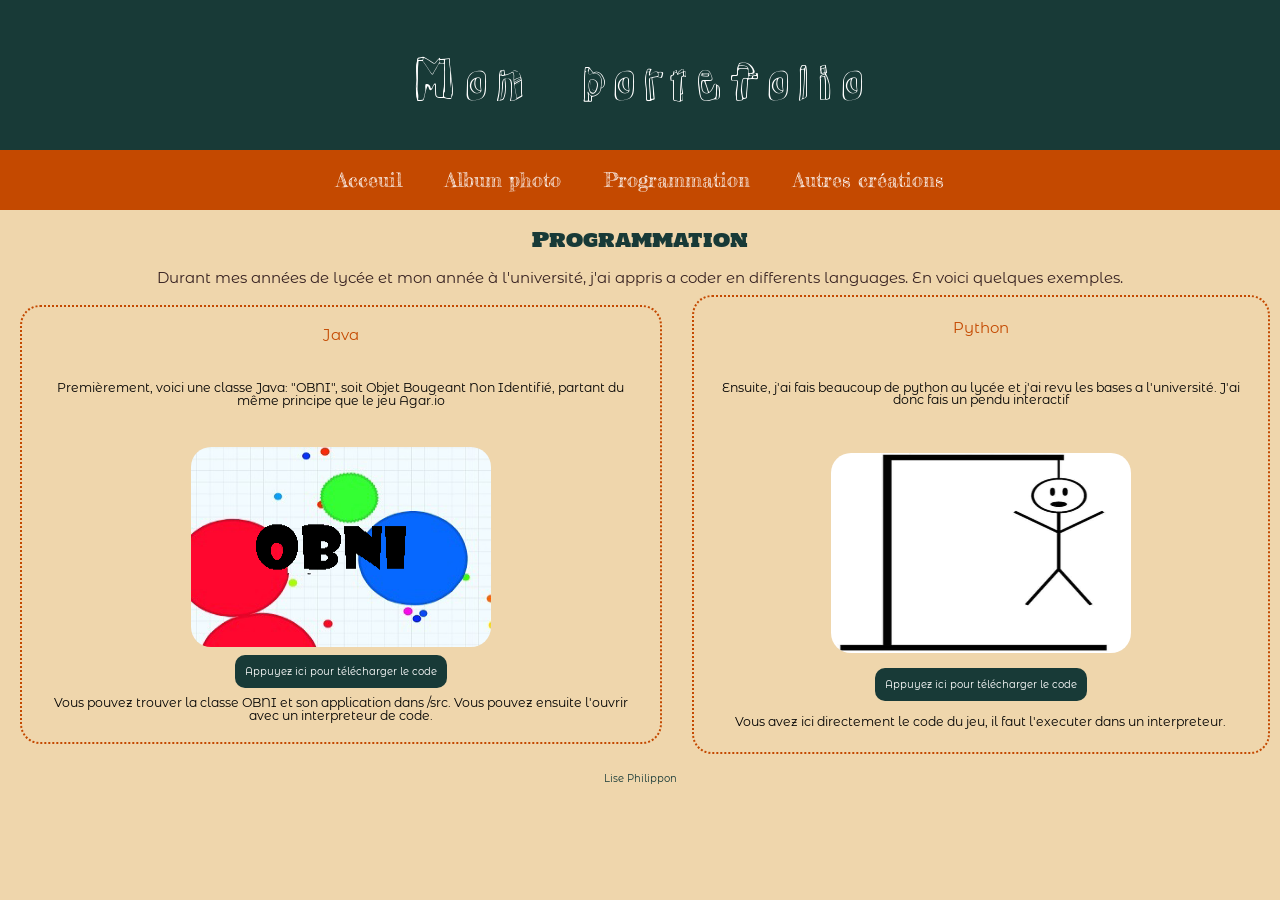
==== programmation.html @ ab80fc65 "Add files via upload" ====
<!DOCTYPE html>
<html lang="fr">
	<head>
		<meta charset="utf-8" />
		<meta name="viewport" content="width=device-width, initial-scale=1.0">
		<link rel="stylesheet" href="reset.css">
        <link rel="stylesheet" href="mobile.css">
        <link rel="stylesheet" href="responsive.css">
		<title>Mon portefolio</title>
        <link rel="icon" type="image/png" href="icone.png">
	</head>
    <body>
		<header class="header-prog"> 
            <p class="header-prog__titre">Mon portefolio</p>
        </header>
        <nav class="navbar-prog">
            <a href="index.html">Acceuil</a>
            <a href = "album_photo.html">Album photo</a>
            <a href="programmation.html">Programmation</a>
            <a href = "autres_creations.html">Autres créations</a>
        </nav>
        <main class="contenu-prog">
            <section class="contenu-prog__intro">
                <h1 class="intro__titre">Programmation</h1>
                <p class="intro__texte"> Durant mes années de lycée et mon année à l'université, j'ai appris a coder en differents languages. En voici quelques exemples. </p>
            </section>
            <section class="contenu-prog__programmes">
                <article class="programmes__java">
                    <h2 class="java__titre">Java</h2>
                    <p class="java__texte">Premièrement, voici une classe Java: "OBNI", soit Objet Bougeant Non Identifié, partant du même principe que le jeu Agar.io</p>
                    <img class="java__img" src="OBNI.png" alt="OBNI" width="200" height="200">
                    <p> <a class="java__bouton" href="OBNI.zip" download>Appuyez ici pour télécharger le code</a></p>
                    <p class="java__texte">Vous pouvez trouver la classe OBNI et son application dans /src. Vous pouvez ensuite l'ouvrir avec un interpreteur de code.</p>
                </article>
                <article class="programmes__python">
                    <h2 class="python__titre">Python</h2>
                    <p class="python__texte">Ensuite, j'ai fais beaucoup de python au lycée et j'ai revu les bases a l'université. J'ai donc fais un pendu interactif</p>
                    <img class="python__img" src="pendu.png" alt="pendu" width="200" height="200">
                    <p><a class="python__bouton" href="pendu.py" download>Appuyez ici pour télécharger le code</a></p>
                    <p class="python__texte">Vous avez ici directement le code du jeu, il faut l'executer dans un interpreteur.</p>
                </article>
            </section>
        </main>
        <footer class="footer-prog">
            <p class="footer-prog__texte">Lise Philippon</p> 
        </footer>
    </body>
---- mobile.css ----
/* noir: #04151f, vert: #183a37, creme: #efd6ac, orange: #c44900 */

@import url('https://fonts.googleapis.com/css2?family=Rock+3D&display=swap');
@import url('https://fonts.googleapis.com/css2?family=Fredericka+the+Great&display=swap');
@import url('https://fonts.googleapis.com/css2?family=Holtwood+One+SC&display=swap');
@import url('https://fonts.googleapis.com/css2?family=Montserrat+Alternates:wght@500&display=swap');

*, *:before, *:after {
        box-sizing: border-box;
}

html {
    font-size : 62.5%;
    font-family: "Montserrat Alternates", sans-serif;
}

body {
    background-color : #efd6ac ;

}

header {
    font-size: 4rem;
    font-family: "Rock 3D";
    font-weight: 500 ;
    text-align: center;
    color: white;
    padding : 1em ;
    display: block ;
    background-color: #183a37 ;
}

nav {
    background-color: #c44900 ;
    display: block;
    text-align: center;
}

nav a {
    font-size: 2rem;
    font-family: "Fredericka the Great", serif;
    color :  white ;
    display : block ;
    padding : 1rem;
    text-decoration: none;
}

nav a:hover {
    color : white ;
    background-color: #863201;
    transition: background-color 0.5s ease ;
}

h1 {
    font-size: 2rem;
    font-family: "Holtwood One SC", serif;
    color: #183a37;
    padding: 2rem;
    text-align: center;
}

.intro__texte {
    font-size: 1.5rem;
    color: #362121;
    text-align: center;
    padding-left: 3rem;
    padding-right: 3rem;
}

.contenu-principal__section {
    display: grid;
    padding: 1rem;
    place-items: center;
}

.section__img {
    padding : 1rem;
    height: 30rem;
    width: 22rem;
}

.section__article{
    border: dotted #c44900 2px;
    box-shadow: 0 2px 10px rgba(0, 0, 0, 0.2);
    border-radius: 20px ;
    padding: 2rem;
    margin: 2rem;
}

.section__article:hover{
    box-shadow: 0 6px 20px rgba(0, 0, 0, 0.5);
    transition: box-shadow 0.5s ease ;
}

.article__titre {
    font-size: 1.5rem;
    font-family: "Holtwood One SC", serif;
    color: #183a37;
    padding: 1rem;
    text-align: center;
}

.article__texte {
    font-size: 1.25rem;
    padding: 2rem;
    max-width: 60rem;
    text-align: center;
}

.photos__tableau {
    margin: 1rem;
    padding: 1rem;
    border: dotted #c44900 2px ;
    display: grid;
    place-items: center;
}

.photos__caption {
    font-size: 1.5rem;
    padding-top : 3rem;
    color: #c44900;
    text-align: center;
}

.photos__imgh {
    height: 20rem;
    width :30rem;
    place-items: center;
}

.photos__imgv {
    height: 30rem;
    width : 19rem;
    margin-left: 5rem;

}

.contenu-prog__programmes {
    display: block;
}

.programmes__java {
    border: dotted #c44900 2px ;
    border-radius: 20px;
    display: grid;
    place-items: center; 
}

.java__titre {
    font-size: 1.5rem;
    padding : 2rem;
    color: #c44900;
    text-align: center;
}

.java__texte {
    font-size: 1.25rem;
    padding: 2rem;
    text-align: center;
}

.java__img {
    border-radius: 20px;
    height: 20rem;
    width: 30rem;
    margin: 2rem;
}

.java__bouton {
    background-color: #183a37;
    border-radius: 10px;
    color: white;
    text-decoration: none;
    padding: 1rem;
}

.programmes__python {
    margin : 1rem;
    border: dotted #c44900 2px ;
    border-radius: 20px;
    display: grid;
    place-items: center;
}

.python__titre {
    font-size: 1.5rem;
    padding : 2rem;
    color: #c44900;
    text-align: center;
}

.python__texte {
    font-size: 1.25rem;
    padding: 2rem;
    text-align: center;
}

.python__img {
    border-radius: 20px;
    height: 20rem;
    width: 30rem;
    margin: 2rem;
}

.python__bouton{
    background-color: #183a37;
    border-radius: 10px;
    color: white;
    text-decoration: none;
    padding: 1rem;
}


.contenu-autres__section {
    display: block;
}

.crochet__caption {
    font-size: 1.5rem;
    padding : 2rem;
    color: #c44900;
}
.crochet__tableau {
    margin : 1rem;
    border: dotted #c44900 2px ;
}

.crochet__img {
    margin-top: 4rem;
    width: 80px;
    height: 80px;
}

.blender__caption {
    font-size: 1.5rem;
    color: #c44900;
    text-align: center;
    margin-top: 4rem;
}

.blender__tableau {
    margin : 2rem;
    border: dotted #c44900 2px ;
    display: grid;
    place-items: center;
}

.blender__img {
    border-radius: 20px;
    margin : 1rem;
}

.argile__caption {
    font-size: 1.5rem;
    color: #c44900;
    text-align: center;
}

.argile__tableau {
    margin : 2rem;
    border: dotted #c44900 2px ;
    display: grid;
    place-items: center;
}

.argile__tableau, .haut, .bas {
    display: grid;
    place-items: center;
}

.bouclier__texte {
    font-size: 1.5rem;
    padding : 2rem;
    color: #c44900;
    text-align: center;
}


.section__bouclier {
    margin : 2rem;
}

.bouclier__img {
    padding: 1rem;
    height: 40rem;
    width : 30rem;
}

footer {
    color: #183a37;
    text-align: center;
    margin: 1rem;
}
---- responsive.css ----
@media screen and (width>=40rem){

header {
    font-size: 5rem;
}

nav a {
    display: inline-block;
    padding: 2rem;
}

.contenu-principal__section {
    display: flex;
    padding: 2rem;   
}

.section__img {
    padding : 2rem;
    height: 30rem;
    width: 30rem;
}

.contenu-prog__programmes {
    display: flex;
}

.programmes__java {
    margin: 2rem;
}

.crochet__tableau {
    margin : 2rem;
}

.crochet__img {
    width: 100px;
    height: 100px;
}

.contenu-autres__section {
    display: flex;
}

.blender__tableau {
    display: flex;
}

.argile__tableau {
    display: flex;
    gap: 10px;
}

.argile__gauche {
    flex: 1;
    margin-left : 2rem ; 
    margin-top: 2rem;
}

.argile__droite {
    flex: 1;
    display: flex;
    flex-direction: column;
    gap: 10px;
}

.haut, .bas {
    flex: 1;
    height: 10rem;
    width: 20rem;
    margin: 1rem;
}

.photos__imgv {
    margin-left: 0rem ;
}
    
}
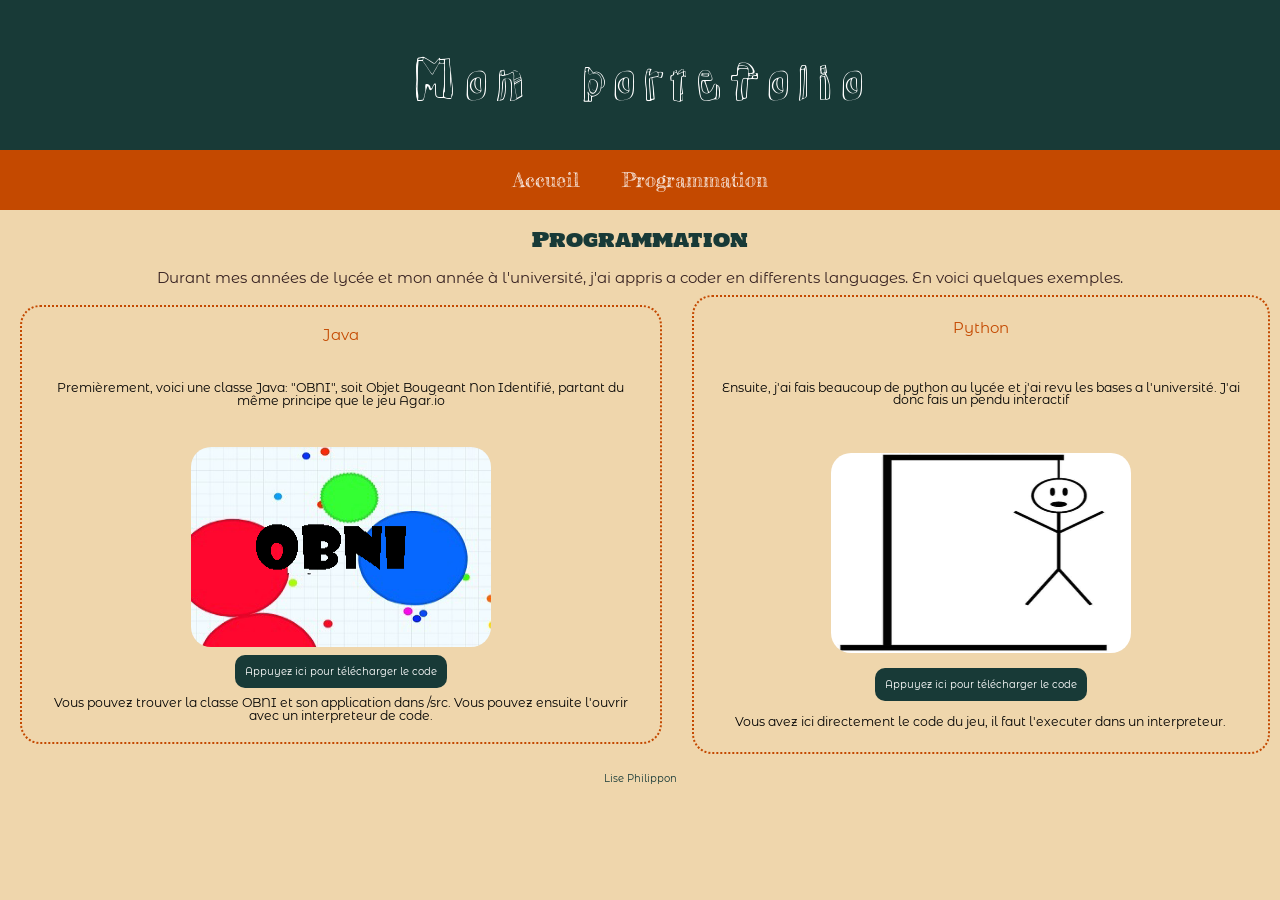
==== commit 90feb3cc: "programmation.html" ====
--- a/programmation.html
+++ b/programmation.html
@@ -14,10 +14,8 @@
             <p class="header-prog__titre">Mon portefolio</p>
         </header>
         <nav class="navbar-prog">
-            <a href="index.html">Acceuil</a>
-            <a href = "album_photo.html">Album photo</a>
+            <a href="index.html">Accueil</a>
             <a href="programmation.html">Programmation</a>
-            <a href = "autres_creations.html">Autres créations</a>
         </nav>
         <main class="contenu-prog">
             <section class="contenu-prog__intro">
@@ -44,4 +42,4 @@
         <footer class="footer-prog">
             <p class="footer-prog__texte">Lise Philippon</p> 
         </footer>
-    </body>+    </body>
